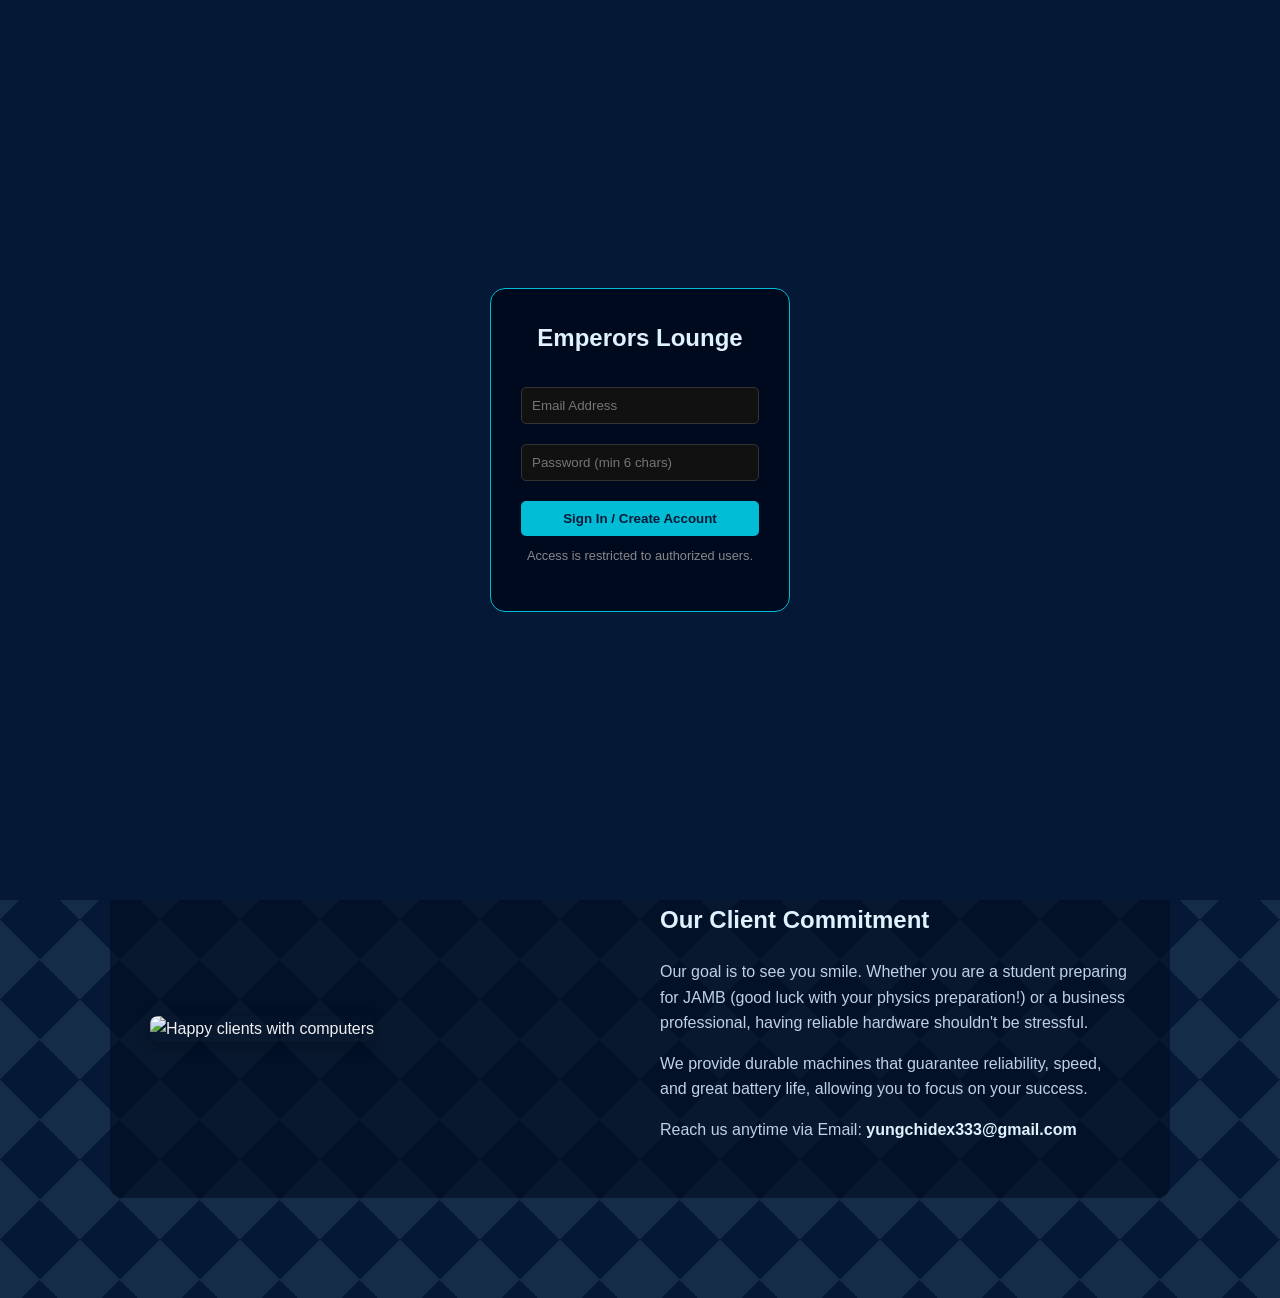
==== index.html @ 19cbd28e "Add files via upload" ====
<!DOCTYPE html>
<html lang="en">
<head>
    <meta charset="UTF-8">
    <meta name="viewport" content="width=device-width, initial-scale=1.0">
    <link rel="stylesheet" href="style.css">
    <title>Emperors Lounge | Premium Laptops</title>
</head>
<body>
    <header>
    <a href="index.html" id="logo-text">E. LOUNGE</a>
    <nav>
        <a href="index.html">Home</a>
        <a href="about.html">About</a>
        <a href="services.html">Services</a>
        <a href="payment.html">Payment</a>
        <span id="display-email" style="color: #00bcd4; font-size: 0.8rem; margin-left: 10px;"></span>
        <button onclick="logoutUser()" style="background: transparent; border: 1px solid #ff4d4d; color: #ff4d4d; padding: 5px 10px; border-radius: 5px; cursor: pointer; margin-left: 10px;">Logout</button>
    </nav>
</header>
    <script>
    // 1. Check if user is logged in on page load
    window.onload = function() {
        if(localStorage.getItem('isLoggedIn') === 'true') {
            document.getElementById('auth-modal').style.display = 'none';
        }
    };

    function validateAccess() {
    const email = document.getElementById('email').value;
    const pass = document.getElementById('password').value;
    if (email.includes('@') && email.length > 5 && pass.length >= 6) {
        localStorage.setItem('isLoggedIn', 'true');
        localStorage.setItem('userEmail', email); // Save the email here
        document.getElementById('auth-modal').style.display = 'none';
        location.reload(); // Refresh to show the email immediately
    } else { alert("Please enter a valid email and a password of at least 6 characters."); }
}
</script>
<div id="auth-modal">
    <div class="auth-box">
        <h2 id="auth-title">Emperors Lounge</h2>
        <input type="text" id="email" placeholder="Email Address">
        <input type="password" id="password" placeholder="Password (min 6 chars)">
        
        <button class="auth-btn" onclick="validateAccess()">Sign In / Create Account</button>
        
        <p style="font-size: 0.8rem; margin-top: 10px; color: #888;">
            Access is restricted to authorized users.
        </p>
    </div>
</div>

    <div class="container">
        <section class="hero-section">
            <div class="hero-bg-image" style="background-image: url('https://images.unsplash.com/photo-1499951360447-b19be8fe80f5?q=80&w=1200');"></div>
            
            <div class="hero-text-overlay">
                <h1>Unlock the Power of Computing</h1>
                <p>Welcome to <strong>Emperors Lounge</strong>. Technology should empower you. Laptops are your gateway to creativity, business growth, research, and communication.</p>
                <p>We match you with the right processor, memory, and performance needed for your journey.</p>
                <a href="https://wa.me/2348136693871" class="btn">Chat on WhatsApp</a>
            </div>
        </section>

        <section class="interactive-cards">
            <div class="card">
                <h3>Processors (CPU)</h3>
                <p>The "brain" of your laptop. Faster processors like Intel Core i7 or Ryzen 7 can handle video editing and gaming effortlessly. We find the sweet spot for your workload.</p>
            </div>
            <div class="card">
                <h3>Memory (RAM)</h3>
                <p>The short-term memory that keeps your machine fast when many tabs are open. 8GB is standard, but we recommend 16GB for heavy multitasking.</p>
            </div>
            <div class="card">
                <h3>Storage (SSD)</h3>
                <p>Where your files live. We only stock laptops with Solid State Drives (SSDs). SSDs are much faster and more durable than old Hard Disk Drives (HDDs).</p>
            </div>
        </section>

        <section class="people-section">
            <div class="people-img">
                <img src="https://images.unsplash.com/photo-1522202176988-66273c2fd55f?q=80&w=800" alt="Happy clients with computers" class="img-fluid">
            </div>
            <div class="people-text">
                <h2>Our Client Commitment</h2>
                <p>Our goal is to see you smile. Whether you are a student preparing for JAMB (good luck with your physics preparation!) or a business professional, having reliable hardware shouldn't be stressful.</p>
                <p>We provide durable machines that guarantee reliability, speed, and great battery life, allowing you to focus on your success.</p>
                <p>Reach us anytime via Email: <a href="mailto:yungchidex333@gmail.com" class="contact-link">yungchidex333@gmail.com</a></p>
            </div>
        </section>

    </div>
<script>
    // Logic to check if user is logged in
    window.onload = function() { 
        if(localStorage.getItem('isLoggedIn') === 'true') { 
            document.getElementById('auth-modal').style.display = 'none';
            document.getElementById('display-email').innerText = localStorage.getItem('userEmail');
        } 
    };

    // Logic to sign in
    function validateAccess() {
        const email = document.getElementById('email').value;
        const pass = document.getElementById('password').value;
        if(email.includes('@') && email.length > 5 && pass.length >= 6) {
            localStorage.setItem('isLoggedIn', 'true');
            localStorage.setItem('userEmail', email);
            document.getElementById('auth-modal').style.display = 'none';
            location.reload();
        } else { 
            alert("Please enter a valid email and a password of at least 6 characters."); 
        }
    }

    // Logic to logout
    function logoutUser() {
        localStorage.removeItem('isLoggedIn');
        localStorage.removeItem('userEmail');
        location.reload();
    }
</script>
</body>
</html>
---- style.css ----
/* Ensure the modal covers everything */
#auth-modal {
    position: fixed;
    top: 0; left: 0; 
    width: 100%; height: 100%;
    background: #051937; /* Dark background */
    display: flex;
    justify-content: center;
    align-items: center;
    z-index: 9999;
}

.auth-box {
    background: #000a1f;
    padding: 30px;
    border-radius: 15px;
    border: 1px solid #00bcd4;
    text-align: center;
    width: 300px;
}

.auth-box input {
    width: 100%;
    padding: 10px;
    margin: 10px 0;
    border-radius: 5px;
    border: 1px solid #333;
    background: #111;
    color: white;
    box-sizing: border-box; /* Ensures padding doesn't break layout */
}

.auth-btn {
    background: #00bcd4;
    color: #051937;
    padding: 10px;
    border: none;
    border-radius: 5px;
    font-weight: bold;
    cursor: pointer;
    width: 100%;
    margin-top: 10px;
}
/* style.css - Updated for Hosted Images */
* {
    margin: 0;
    padding: 0;
    box-sizing: border-box;
}

body {
    font-family: 'Segoe UI', Tahoma, Geneva, Verdana, sans-serif;
    background-color: #051937;
    /* Slanted light blue strokes background effect */
    background-image: 
        linear-gradient(135deg, rgba(168, 218, 220, 0.1) 25%, transparent 25%),
        linear-gradient(225deg, rgba(168, 218, 220, 0.1) 25%, transparent 25%),
        linear-gradient(135deg, transparent 75%, rgba(168, 218, 220, 0.1) 75%),
        linear-gradient(225deg, transparent 75%, rgba(168, 218, 220, 0.1) 75%);
    background-size: 80px 80px;
    color: #f0f0f0;
    line-height: 1.6;
    min-height: 100vh;
}

/* Header */
header {
    background: #000a1f;
    padding: 10px 50px;
    display: flex;
    justify-content: space-between;
    align-items: center;
    box-shadow: 0 2px 10px rgba(0,0,0,0.5);
    position: sticky;
    top: 0;
    z-index: 1000;
}

#logo-text {
    font-size: 1.5rem;
    font-weight: bold;
    color: #00bcd4;
    text-decoration: none;
}

nav a {
    color: #d8e6f3;
    margin: 0 15px;
    text-decoration: none;
    font-weight: 600;
}

nav a:hover {
    color: #00bcd4;
}

/* Universal Page Containers */
.container {
    max-width: 1100px;
    margin: 30px auto;
    padding: 20px;
}

h1, h2 {
    color: #e0f2fe;
    margin-bottom: 20px;
}

p {
    margin-bottom: 15px;
    color: #c0d1e3;
}

/* Image styling */
.img-fluid {
    max-width: 100%;
    height: auto;
    border-radius: 8px;
    box-shadow: 0 4px 15px rgba(0,0,0,0.3);
}

/* Updated Hero Section with Blurred Online Image */
.hero-section {
    position: relative;
    padding: 100px 40px;
    margin-bottom: 50px;
    border-radius: 12px;
    overflow: hidden;
    text-align: center;
}

/* The online image used as the hero background */
.hero-bg-image {
    position: absolute;
    top: 0; left: 0; width: 100%; height: 100%;
    background-size: cover;
    background-position: center;
    filter: blur(4px) brightness(0.4); /* Darkens and blurs background */
    z-index: 1;
}

.hero-text-overlay {
    position: relative;
    z-index: 2; /* Sits on top of the blurred image */
}

/* Second Happy People Section styling */
.people-section {
    display: flex;
    align-items: center;
    gap: 40px;
    background: rgba(0, 10, 31, 0.6);
    padding: 40px;
    border-radius: 12px;
    margin-bottom: 50px;
}

.people-text, .people-img { flex: 1; }

/* Cards */
.interactive-cards { display: flex; gap: 20px; margin-bottom: 50px; }
.card {
    flex: 1;
    background: rgba(255,255,255,0.05);
    padding: 25px;
    border-radius: 10px;
    border: 1px solid rgba(0, 188, 212, 0.2);
    transition: transform 0.3s;
}
.card:hover { transform: translateY(-5px); border-color: #00bcd4; }
.card h3 { color: #00bcd4; margin-bottom: 10px; }

/* Grid for other pages */
.info-grid { display: flex; flex-wrap: wrap; gap: 30px; margin-top: 30px; }
.info-item { flex: 1 1 300px; background: rgba(0, 10, 31, 0.6); padding: 20px; border-radius: 8px; }

/* Buttons & Links */
.btn {
    display: inline-block; background: #25d366; color: white;
    padding: 12px 24px; text-decoration: none; border-radius: 30px;
    font-weight: bold; font-size: 1.1rem; transition: transform 0.2s;
    box-shadow: 0 4px 10px rgba(0,0,0,0.2);
}
.btn:hover { transform: scale(1.05); background: #1eb956; }
.contact-link { color: #e0f2fe; text-decoration: none; font-weight: bold; }
.payment-details { background: rgba(0, 188, 212, 0.1); border-left: 5px solid #00bcd4; padding: 20px; border-radius: 5px; }
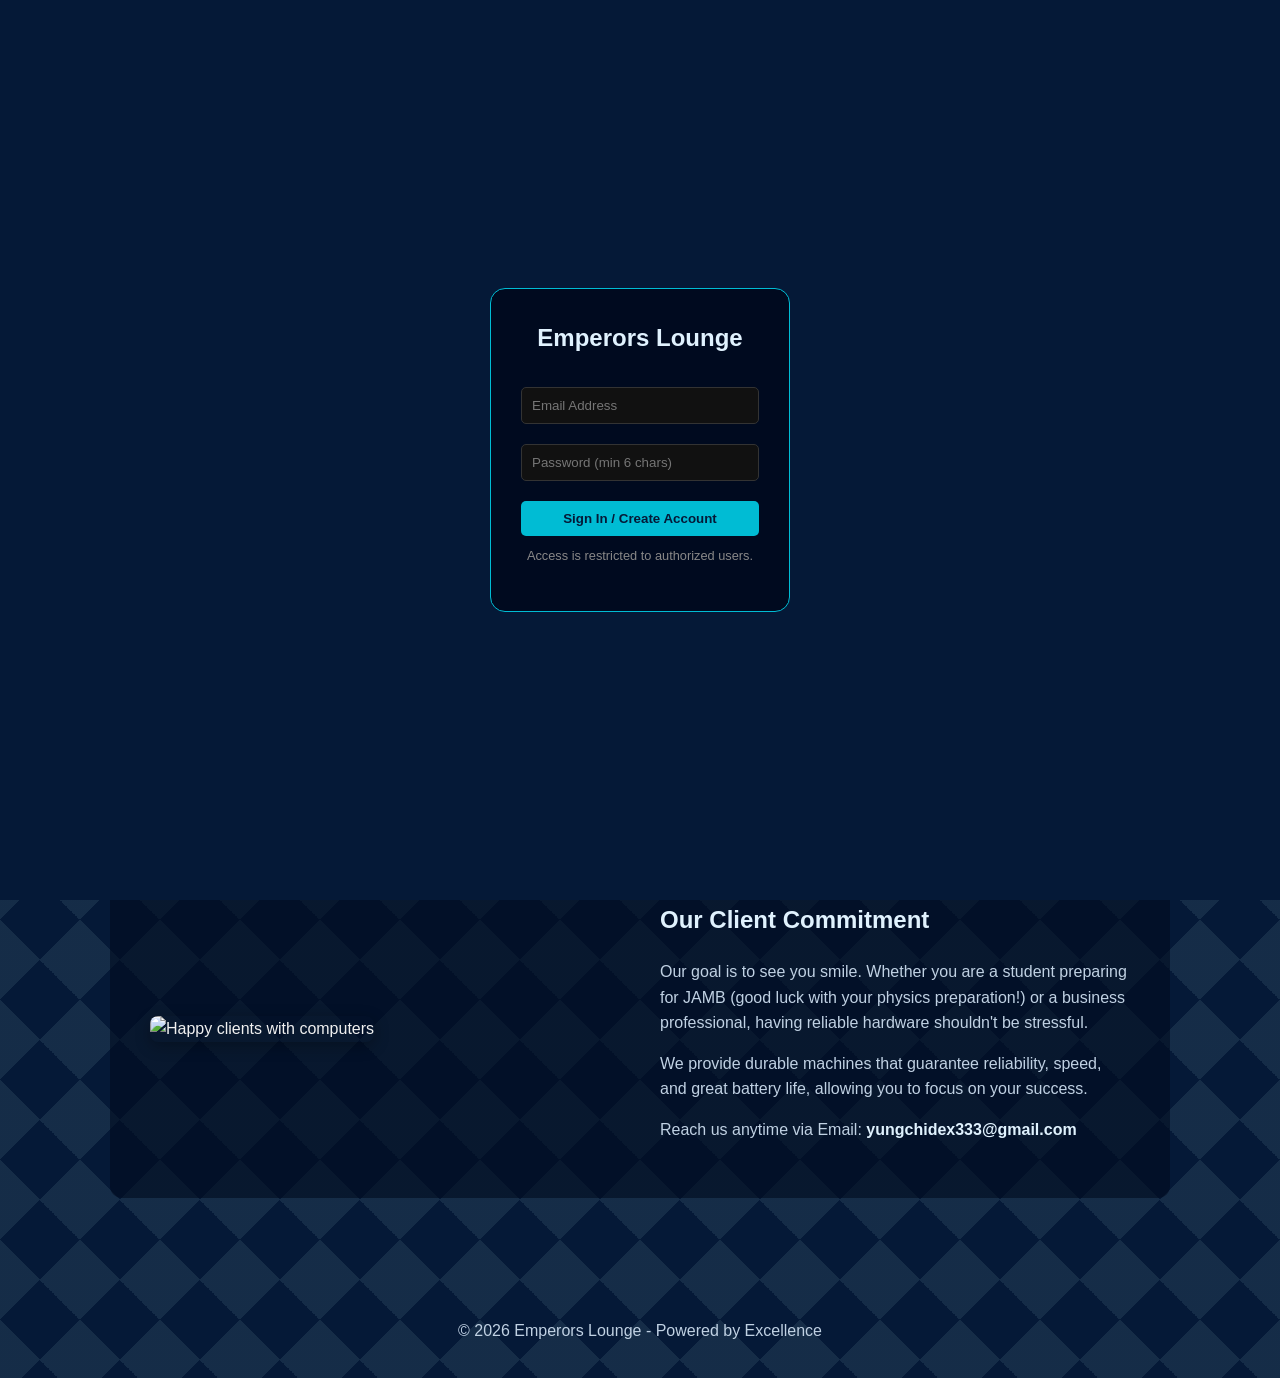
==== commit 007fd3ad: "Add files via upload" ====
--- a/index.html
+++ b/index.html
@@ -122,4 +122,7 @@
     }
 </script>
 </body>
-</html>+</html>
+<footer style="text-align: center; padding: 20px; color: #888; animation: slideUp 2.5s ease;">
+    <p>&copy; 2026 Emperors Lounge - Powered by Excellence</p>
+</footer>
--- a/style.css
+++ b/style.css
@@ -183,4 +183,24 @@
 }
 .btn:hover { transform: scale(1.05); background: #1eb956; }
 .contact-link { color: #e0f2fe; text-decoration: none; font-weight: bold; }
-.payment-details { background: rgba(0, 188, 212, 0.1); border-left: 5px solid #00bcd4; padding: 20px; border-radius: 5px; }+.payment-details { background: rgba(0, 188, 212, 0.1); border-left: 5px solid #00bcd4; padding: 20px; border-radius: 5px; }
+/* Animation Logic */
+@keyframes slideDown {
+    0% { transform: translateY(-50px); opacity: 0; }
+    100% { transform: translateY(0); opacity: 1; }
+}
+
+@keyframes slideUp {
+    0% { transform: translateY(50px); opacity: 0; }
+    100% { transform: translateY(0); opacity: 1; }
+}
+
+/* Apply animations to the Header (Top) */
+header {
+    animation: slideDown 2s ease-out;
+}
+
+/* Apply animations to the main content (Bottom) */
+.container {
+    animation: slideUp 2.5s ease-out;
+}
